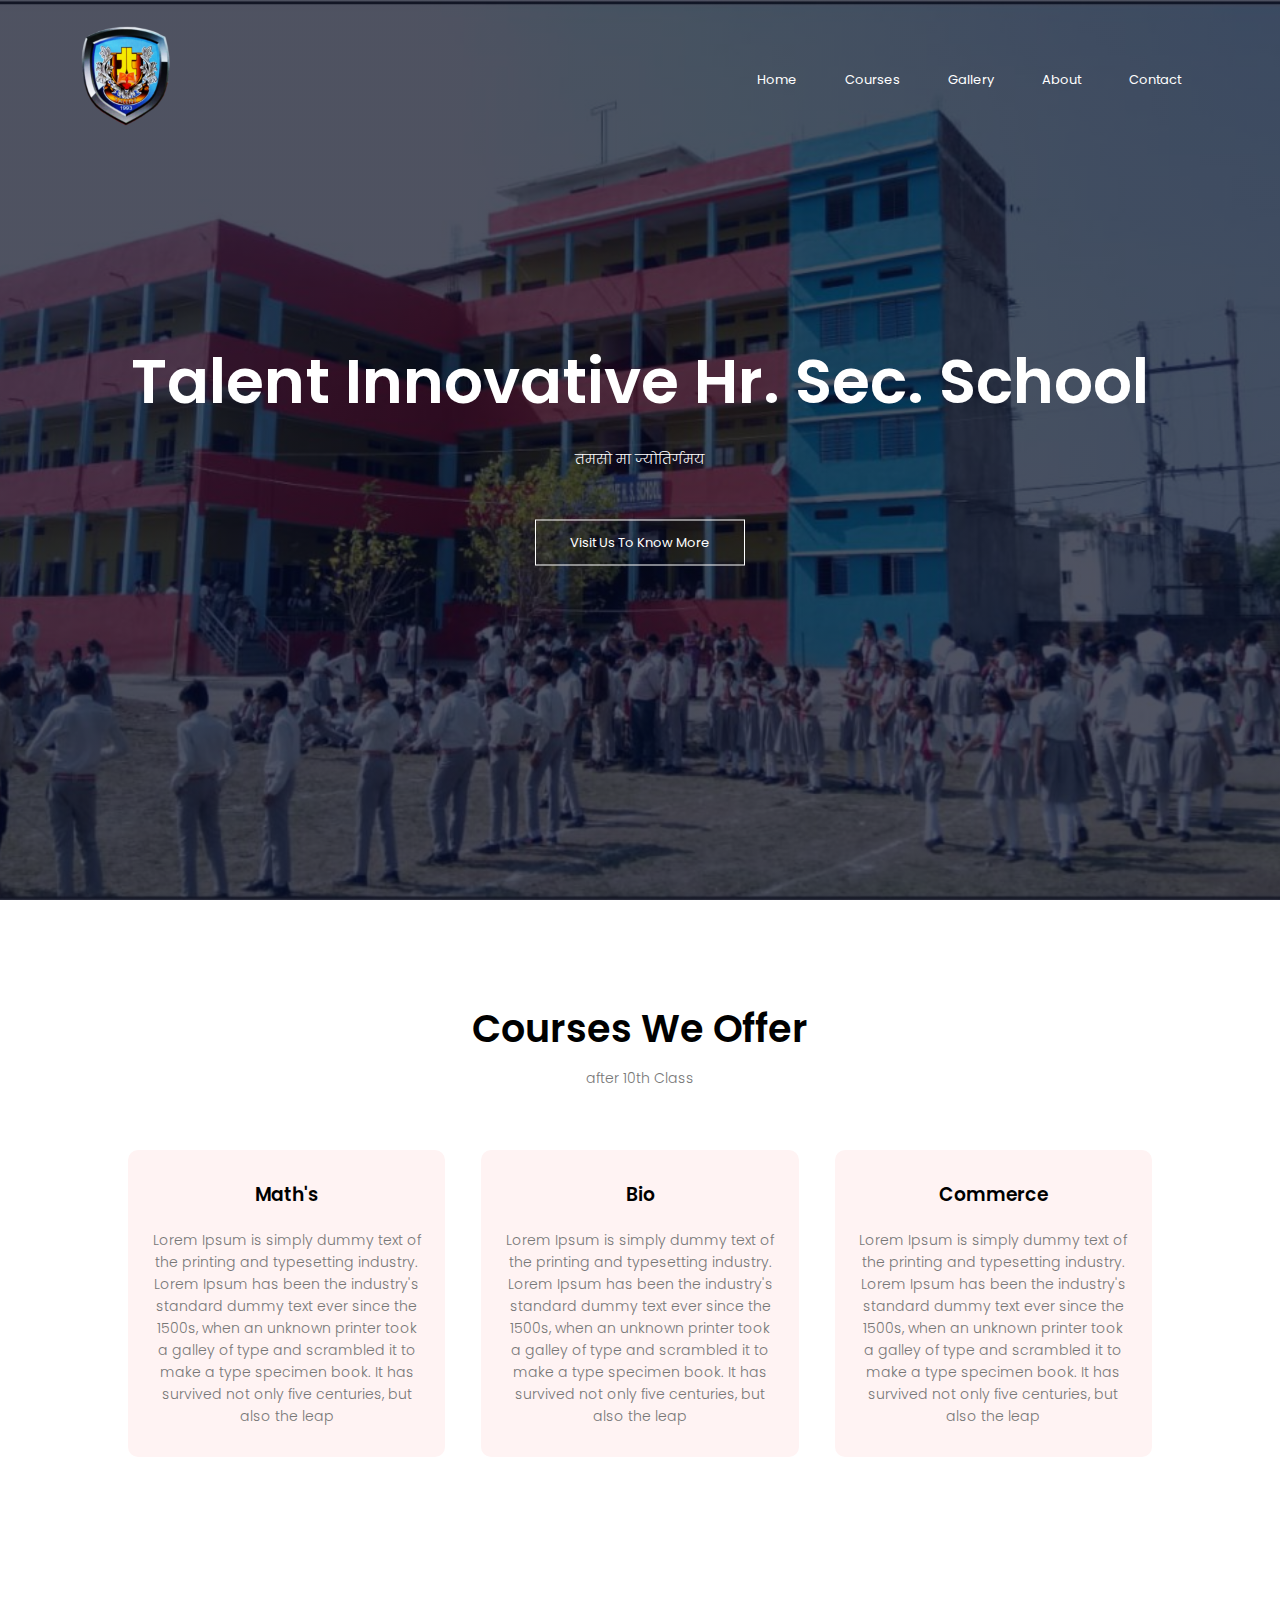
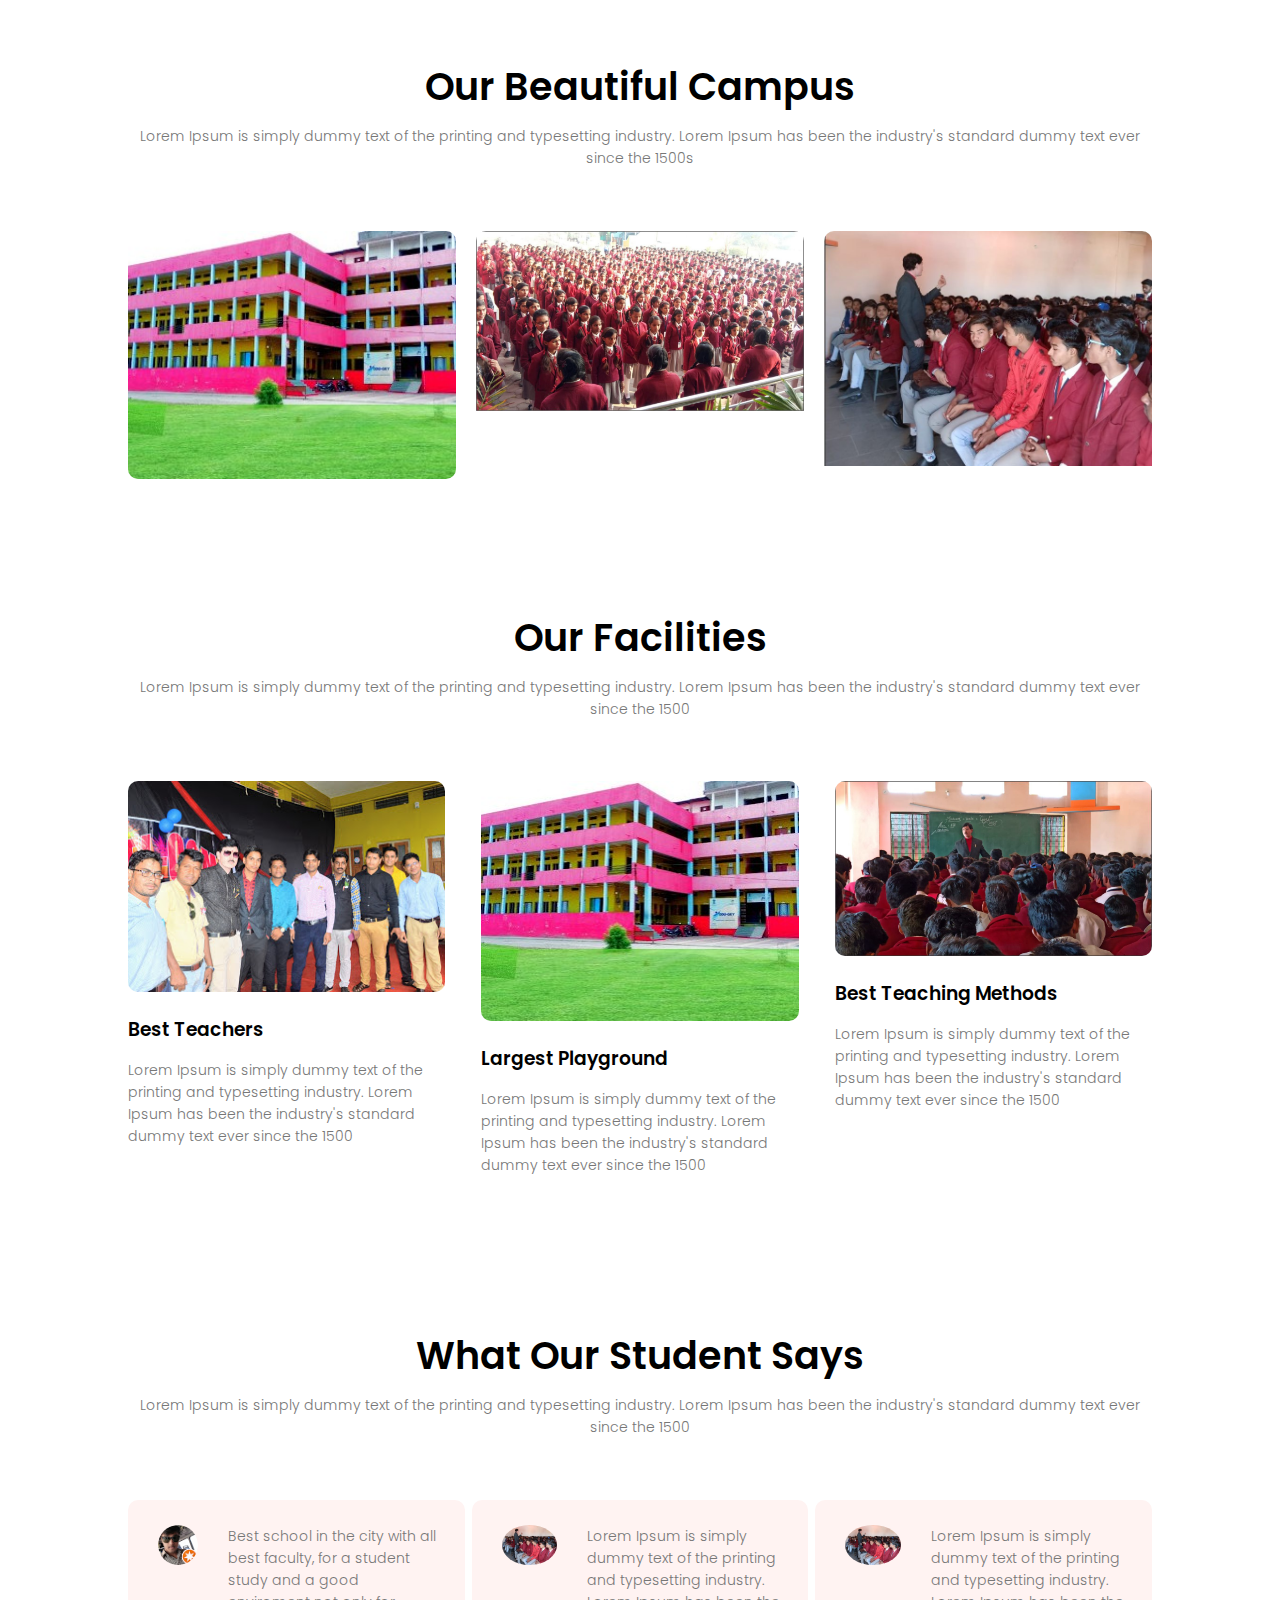
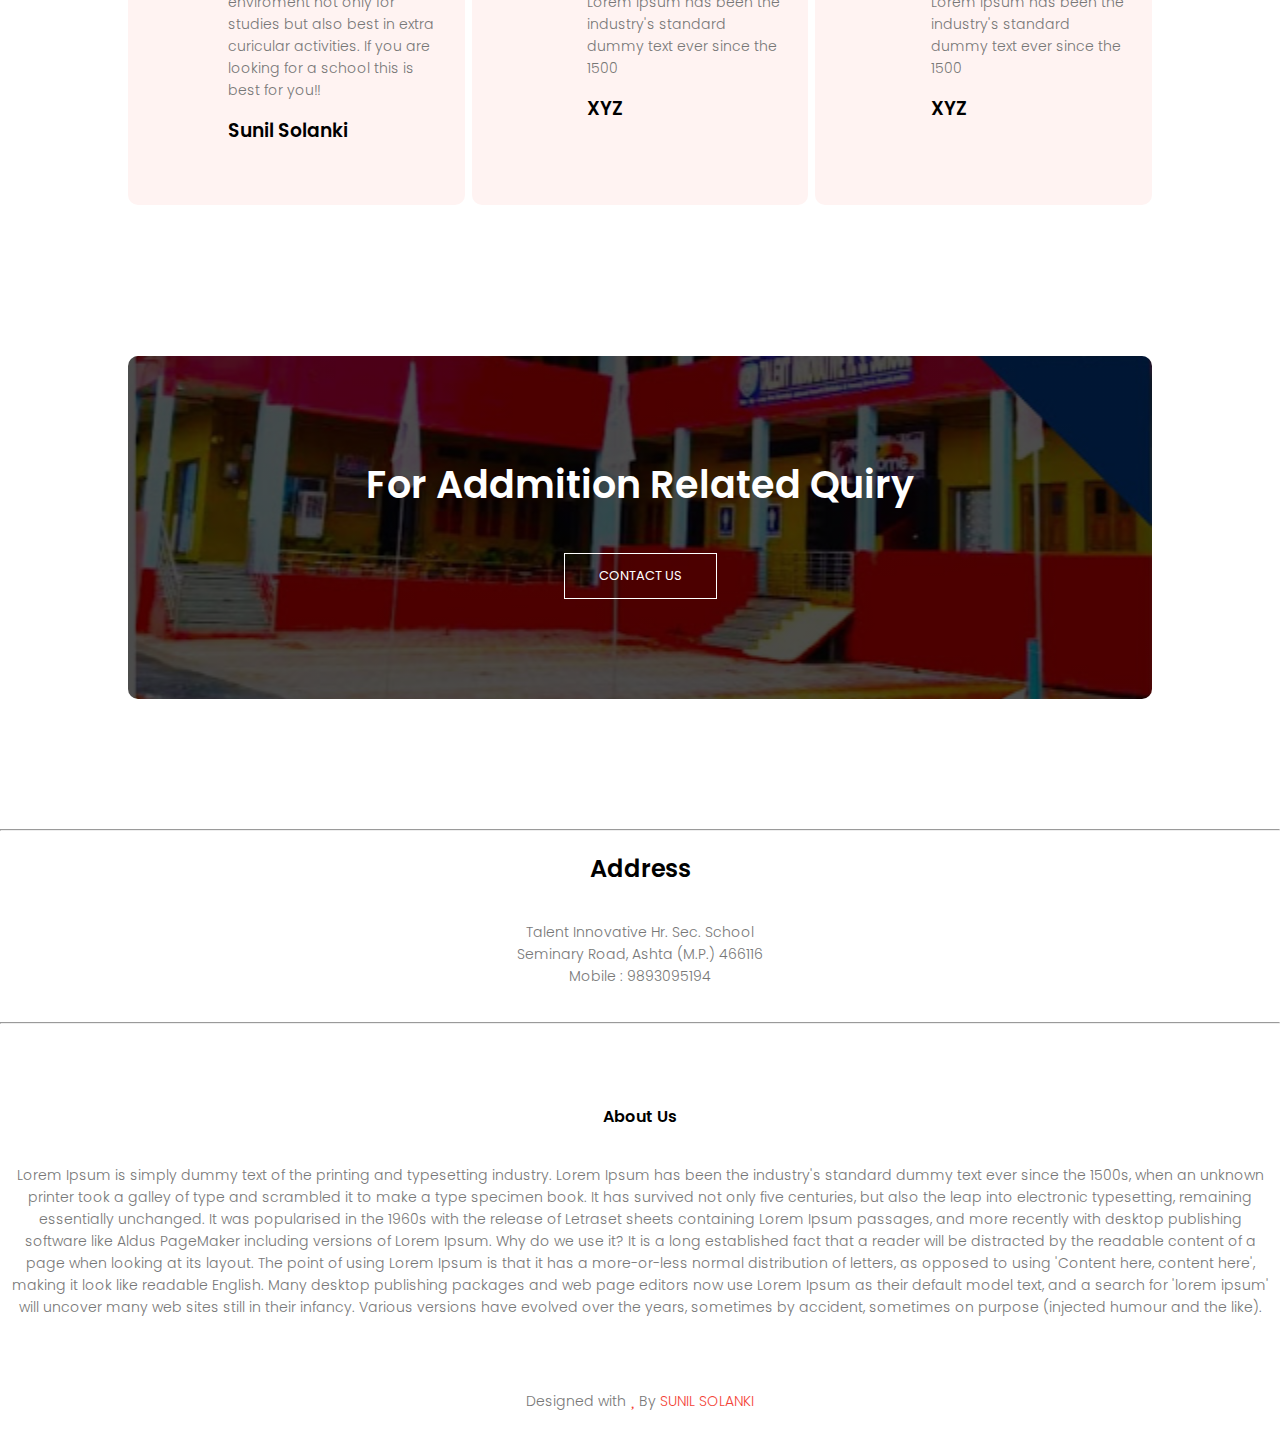
==== index.html @ 67015ef0 "Update index.html" ====
<!DOCTYPE html>
<!DOCTYPE html>
<html>
<head>
	<meta name="viewport" content="width=device-width, initial-scale=1.0">
	<title>Talent Innovative Hr. Sec. School</title>
	<link rel = "icon" href="talentlogo1.png" type = "image/x-icon">
	<link rel="stylesheet" type="text/css" href="talentstyle.css">
	<link rel="preconnect" href="https://fonts.googleapis.com">
<link rel="preconnect" href="https://fonts.gstatic.com" crossorigin>
<link href="https://fonts.googleapis.com/css2?family=Poppins:wght@700&display=swap" rel="stylesheet">
<link rel = "stylesheet" href="/css/all.css">
</head>
<body>
<section  class="header">
	<nav>
		<a href="https://sunilsolankiji.github.io/talentinnovativeschool/"><img src="talentlogo1.png"></a>
		<div class="nav-links" id="navLinks">
			<i class="fas fa-times" onclick="hidemenu()"></i>
			<ul>
				<li><a href="#home">Home</a></li>
				<li><a href="#course">Courses</a></li>
				<li><a href="#gallery">Gallery</a></li>
				<li><a href="#about">About</a></li>
				<li><a href="#contact">Contact</a></li>
			</ul>
			
		</div>
		<i class="fas fa-bars" onclick="showmenu()"></i>
	</nav>

<div class="school-name">
	<h1>Talent Innovative Hr. Sec. School</h1>
	<p>तमसो मा ज्योतिर्गमय</p>
	<a href="" class="visit-btn">Visit Us To Know More</a>
</div>
	
</section>

<!------------------ Course ---------------------------------->

<section class="course">
	<h1>Courses We Offer</h1>
	<p>after 10th Class</p>
<div class="row">
	<div class="course-col">
		<h3>Math's</h3>
		<p>Lorem Ipsum is simply dummy text of the printing and typesetting industry. Lorem Ipsum has been the industry's standard dummy text ever since the 1500s, when an unknown printer took a galley of type and scrambled it to make a type specimen book. It has survived not only five centuries, but also the leap</p>
	</div>
	<div class="course-col">
		<h3>Bio</h3>
		<p>Lorem Ipsum is simply dummy text of the printing and typesetting industry. Lorem Ipsum has been the industry's standard dummy text ever since the 1500s, when an unknown printer took a galley of type and scrambled it to make a type specimen book. It has survived not only five centuries, but also the leap</p>
	</div>
	<div class="course-col">
		<h3>Commerce</h3>
		<p>Lorem Ipsum is simply dummy text of the printing and typesetting industry. Lorem Ipsum has been the industry's standard dummy text ever since the 1500s, when an unknown printer took a galley of type and scrambled it to make a type specimen book. It has survived not only five centuries, but also the leap</p>
	</div>
</div>



</section>
<!----------------------------Campus----------------------------->
<section class="campus">
	<h1>Our Beautiful Campus</h1>
	<p>Lorem Ipsum is simply dummy text of the printing and typesetting industry. Lorem Ipsum has been the industry's standard dummy text ever since the 1500s</p>
	<div class="row">
		<div class="campus-col">
			<img src="images/campus3.jpg">
			<div class="imglayer">
				<h3>Our Campus</h3>
			</div>
		</div>
		<div class="campus-col">
			<img src="images/assembly.jpg">
			<div class="imglayer">
				<h3>Assembly Area</h3>
			</div>
		</div>
		<div class="campus-col">
			<img src="images/classrooms1.jpg">
			<div class="imglayer">
				<h3>Larger Classrooms</h3>
			</div>
		</div>
	</div>
</section>

<!--------------------------------facilities----------------------------->

<section class="facilities">
	<h1>Our Facilities</h1>
	<p>Lorem Ipsum is simply dummy text of the printing and typesetting industry. Lorem Ipsum has been the industry's standard dummy text ever since the 1500</p>
</div>
<div class="row">
	<div class="facilities-col">
			<img src="images/faculty.jpg">
			<h3>Best Teachers</h3>
	<p>Lorem Ipsum is simply dummy text of the printing and typesetting industry. Lorem Ipsum has been the industry's standard dummy text ever since the 1500</p>
	</div>
	<div class="facilities-col">
			<img src="images/campus3.jpg">
			<h3>Largest Playground</h3>
	<p>Lorem Ipsum is simply dummy text of the printing and typesetting industry. Lorem Ipsum has been the industry's standard dummy text ever since the 1500</p>
	</div>		
	<div class="facilities-col">
			<img src="images/class.jpg">
			<h3>Best Teaching Methods</h3>
	<p>Lorem Ipsum is simply dummy text of the printing and typesetting industry. Lorem Ipsum has been the industry's standard dummy text ever since the 1500</p>
	</div>				
	</div>
</section>

<!----------------------------news coverage------------------------------->

<section class="news">
	<h1>What Our Student Says</h1>
	<p>Lorem Ipsum is simply dummy text of the printing and typesetting industry. Lorem Ipsum has been the industry's standard dummy text ever since the 1500</p>
	<div class="row">
		<div class="news-col">
			<img src="images/sunilimg.png">
        	<div>
        	<p>Best school in the city with all best faculty, for a student study and a good enviroment not only for studies but also best in extra curicular activities. If you are looking for a school this is best for you!!</p>
	        <h3>Sunil Solanki</h3>
	        <i class="fas fa-star"></i>
	        <i class="fas fa-star"></i>
	        <i class="fas fa-star"></i>
	        <i class="fas fa-star"></i>
	        <i class="fas fa-star"></i>
	    </div>
		</div>
		<div class="news-col">
			<img src="images/classrooms1.jpg">
        	<div>
        	<p>Lorem Ipsum is simply dummy text of the printing and typesetting industry. Lorem Ipsum has been the industry's standard dummy text ever since the 1500</p>
	        <h3>XYZ</h3>
	        <i class="fas fa-star"></i>
	        <i class="fas fa-star"></i>
	        <i class="fas fa-star"></i>
	        <i class="fas fa-star"></i>
	        <i class="fas fa-star-half-alt"></i>
	    </div>
	    </div>
	    <div class="news-col">
			<img src="images/classrooms1.jpg">
        	<div>
        	<p>Lorem Ipsum is simply dummy text of the printing and typesetting industry. Lorem Ipsum has been the industry's standard dummy text ever since the 1500</p>
	        <h3>XYZ</h3>
	        <i class="fas fa-star"></i>
	        <i class="fas fa-star"></i>
	        <i class="fas fa-star"></i>
	        <i class="fas fa-star"></i>
	        <i class="far fa-star"></i>
	    </div>
	    </div>
    </div>
	
</section>
<!--------------------quiry------------------------>

<section class="quiry">

	<h1>For Addmition Related Quiry</h1>
	<a href="#contact" class="visit-btn">CONTACT US</a>
	
</section>
<section class="Address">
	<hr>
	<h2>Address</h2>
	<p>Talent Innovative Hr. Sec. School <br>Seminary Road, Ashta (M.P.) 466116<br>Mobile : 9893095194 </p>
	<hr>
</section>
<!----------------------------Footer------------------------>
<section class="footer">
	<h4>About Us</h4>
	<p>Lorem Ipsum is simply dummy text of the printing and typesetting industry. Lorem Ipsum has been the industry's standard dummy text ever since the 1500s, when an unknown printer took a galley of type and scrambled it to make a type specimen book. It has survived not only five centuries, but also the leap into electronic typesetting, remaining essentially unchanged. It was popularised in the 1960s with the release of Letraset sheets containing Lorem Ipsum passages, and more recently with desktop publishing software like Aldus PageMaker including versions of Lorem Ipsum.

Why do we use it?
It is a long established fact that a reader will be distracted by the readable content of a page when looking at its layout. The point of using Lorem Ipsum is that it has a more-or-less normal distribution of letters, as opposed to using 'Content here, content here', making it look like readable English. Many desktop publishing packages and web page editors now use Lorem Ipsum as their default model text, and a search for 'lorem ipsum' will uncover many web sites still in their infancy. Various versions have evolved over the years, sometimes by accident, sometimes on purpose (injected humour and the like).

</p>
<div class="icons">
	<a href="https://www.facebook.com/pg/Talent-innovative-HSS-ASHTA-721101034933316/community/?ref=page_internal" target="_blank"><i class="fab fa-facebook"></i></a>
	<a href="mailto:talentinnovativeschool@gmail.com" target="_blank"><i class="fas fa-envelope"></i></a>
    <a href="https://www.instagram.com/talentashta/" target="_blank"><i class="fab fa-instagram"></i></a>
	<a href="" target="_blank"><i class="fab fa-twitter"></i></a>
	<a href=""target="_blank"><i class="fab fa-linkedin"></i></a>
</div>
<p>Designed with <i class="fas fa-heart"></i> By<a href="https://www.instagram.com/sunilsolankijii/" class="programmer"> SUNIL SOLANKI</a></p>
	
</section>

 <!-----------------JavaScript for menu--------------------------->
<script>
	var navLinks = document.getElementById('navLinks');
	function showmenu(){
		navLinks.style.right="0";
	}
	function hidemenu(){
		navLinks.style.right="-200px";
	}
</script>



</body>
</html>
---- talentstyle.css ----
*{
	margin: 0;
	padding: 0;
	font-family: 'Poppins', sans-serif;
}
.header{
	min-height: 100vh;
	width: 100%;
	background-image: linear-gradient(rgba(4,9,30,0.7),rgba(4,9,30,0.7)),url(images/talentbackground2.jpg);
    background-position: center;
	background-size: cover;
	position: relative;
}
nav{
	display: flex;
	padding: 2% 6%;
	justify-content: space-between;
	align-items: center;
}
nav img{
	width: 100px;
}
.nav-links{
	flex: 1;
	text-align: right;
}
.nav-links ul li{
	list-style: none;
	display: inline-block;
	padding: 8px 22px;
	position: relative;
}
.nav-links ul li a{
	color: #fff;
	text-decoration: none;
	font-size: 13px;
}
.nav-links ul li::after{
	content: '';
	width: 0%;
	height: 2px;
	background: #e01f53;
	display: block;
	margin: auto;
	transition: 0.5s;
}
.nav-links ul li:hover::after{
	width: 100%;
}
.school-name{
	width: 90%;
	color: #fff;
	position: absolute;
	top: 50%;
	left: 50%;
	transform: translate(-50%,-50%);
	text-align: center;
}
.school-name h1{
	font-size: 62px;
}
.school-name p{
	margin: 10px 0 40px;
	font-size: 14px;
	color: #fff;
}
.visit-btn{
	display: inline-block;
	text-decoration: none;
	color: #fff;
	border: 1px solid #fff;
	padding: 12px 34px;
	font-size: 13px;
	background: transparent;
	position: relative;
	cursor: pointer;
}
.visit-btn:hover{
	border: 1px solid #e01f53;
	background: #e01f53;
	transition: 1s;
}
nav .fas{
	display: none;
}
@media(max-width: 700px){
	.school-name h1{
		font-size: 20px;
	}

	nav{
	display: flex;
	padding: % 3%;
	justify-content: space-between;
	align-items: center;
}
	.nav-links ul li{
		display: block;
	}
	.nav-links{
		position: absolute;
		background: #e01f53;
		height: 100vh;
		width: 200px;
		top: 0;
		right: -200px;
		text-align: left;
		z-index: 2;
		transition: 1s;
	}
	nav .fas{
		display: block;
		color: #fff;
		margin: 10px;
		font-size: 22px;
		cursor: pointer;
	}
}
/*<-----------------------------------Courses------------------------------------------->*/
.course{
	width: 80%;
	margin: auto;
	text-align: center;
	padding: 100px;
}
h1{
	font-size: 38px;
	font-weight: 600;
}
p{
	color: #777;
	font-size: 14px;
	font-weight: 300;
	line-height: 22px;
	padding: 10px;
}
.row{
	margin-top: 5%;
	display: flex;
	justify-content: space-between;
}
.course-col{
	flex-basis: 31%;
	background: #fff3f3;
	border-radius: 10px;
	margin-bottom: 5%;
	padding: 20px 12px;
	box-sizing: border-box;
	transition: 0.5s;
}
h3{
	text-align: center;
	font-weight: 600;
	margin: 10px 0;
}
.course-col:hover{
	box-shadow: 0 0 20px 0px rgba(0,0,0,0.2);
}

@media(max-width: 700px){
	.row{
		flex-direction: column;
	}
}

/*<!-----------------------campus---------------------------->*/

.campus{
	width: 80%;
	margin: auto;
	text-align: center;
	padding-top: 50px;
}
.campus-col{
	flex-basis: 32%;
	border-radius: 10px;
	margin-bottom: 30px;
	position: relative;
	overflow: hidden;
}
.campus-col img{
	width: 100%;
	display: block;
}
.imglayer{
	background: transparent;
	height: 100%;
	width: 100%;
	position: absolute;
	top: 0;
	left: 0;
	transition: 0.5s;
}
.imglayer:hover{
	background: rgba(226, 0, 0, 0.7);
}
.imglayer h3{
	width: 100%;
	font-weight: 500;
	color: #fff;
	font-size: 26px;
	bottom: 0;
	left: 50%;
	transform: translateX(-50%);
	position: absolute;
	opacity: 0;
	transition: 0.5s;
}
.imglayer:hover h3{
	bottom: 49%;
	opacity: 1;
}
/*<!------------------------------------facilities-------------------------------------->*/
.facilities{
	width: 80%;
	text-align: center;
	margin: auto;
	padding-top: 100px;
}
.facilities-col{
	flex-basis: 31%;
	border-radius: 10px;
	margin-bottom: 5%;
	text-align: left;
}
.facilities-col img{
	width: 100%;
	border-radius: 10px;
}
.facilities-col p{
	padding: 0;
}
.facilities-col h3{
	margin-top: 16px;
	margin-bottom: 15px;
	text-align: left;
}
/*<!-------------------------News coverage-------------------------------->*/
.news{
	width: 80%;
	margin: auto;
	padding-top: 100px;
	text-align: center;
}
.news-col{
	flex-basis: 28%;
	border-radius: 10px;
	margin-bottom: 5%;
	text-align: left;
	background: #fff3f2;
	padding: 25px;
	cursor: pointer;
	display: flex;
}
.news-col img{
	height: 40px;
	margin-left: 5px;
	margin-right: 30px;
	border-radius: 50%;
}
.news-col p{
	padding: 0;
}
.news-col h3{
	margin-top: 15px;
	text-align: left;
}
.news-col .fas{
	color: #f44336;
}
.news-col .far{
	color: #f44336;
}
@media(max-width: 700px){
	.news-col img{
	margin-left: 0px;
	margin-right: 15px;
}	
}
/*-------------------------------------Quiry---------------------------------------------*/
.quiry{
	margin: 100px auto;
	width: 80%;
	background-image: linear-gradient(rgba(0,0,0,0.7),rgba(0,0,0,0.7)),url(images/download.jpg);
	background-position: center;
	background-size: cover;
	border-radius: 10px;
	text-align: center;
	padding: 100px 0;
}
.quiry h1{
	color: #fff;
	margin-bottom: 40px;
	padding: 0;
}
@media(max-width: 700px){
	.quiry h1{
		font-size: 24px;
	}
}
/*-------------------------------------------Address-------------------------------------------------*/
.Address{
	width: 100%;
	text-align: center;
	padding: 30px 0;
}
.Address h2{
	margin-bottom: 25px;
	margin-top: 20px;
	font-weight: 600;
}
.Address p{
	margin-bottom: 25px;
}
/*------------------------------------------footer---------------------------------------------*/

.footer{
	width: 100%;
	text-align: center;
	padding: 30px 0;
}
.footer h4{
	margin-bottom: 25px;
	margin-top: 20px;
	font-weight: 600;
}
.icons .fab{
	color: black;
	margin: 0 13px;
	cursor: pointer;
	padding: 18px 0;
	transition: 0.2s;
}
.icons .fab:hover{
	color: blue;
	font-size: 20px;
}
.icons .fas{
	color: black;
	margin: 0 13px;
	cursor: pointer;
	padding: 18px 0;
	transition: 0.2s;
}
.icons .fas:hover{
	color: red;
	font-size: 20px;
}
.fa-heart{
	color: #f44336;
}
.programmer{
	color: #f44336;
	text-decoration: none;
}
.programmer:hover{
	cursor: pointer;
	cursor: pointer;
	text-decoration: underline;
}
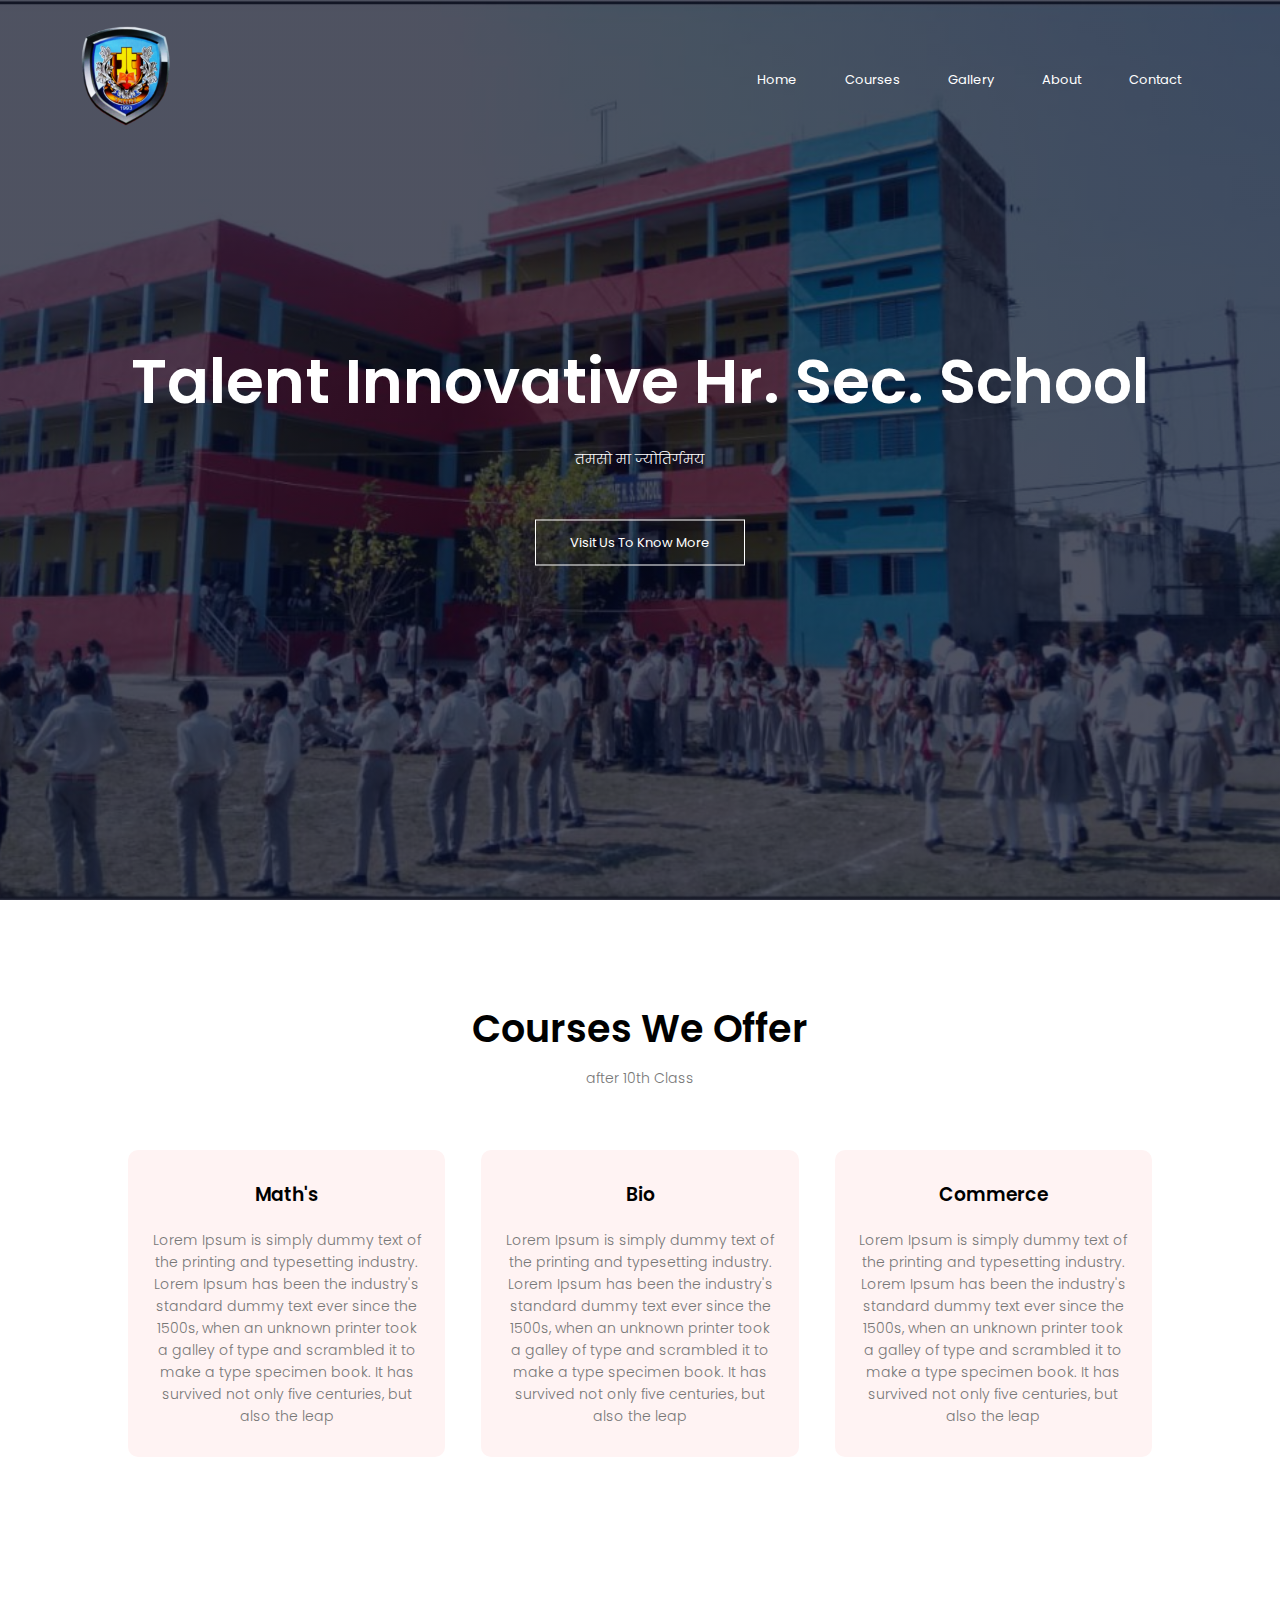
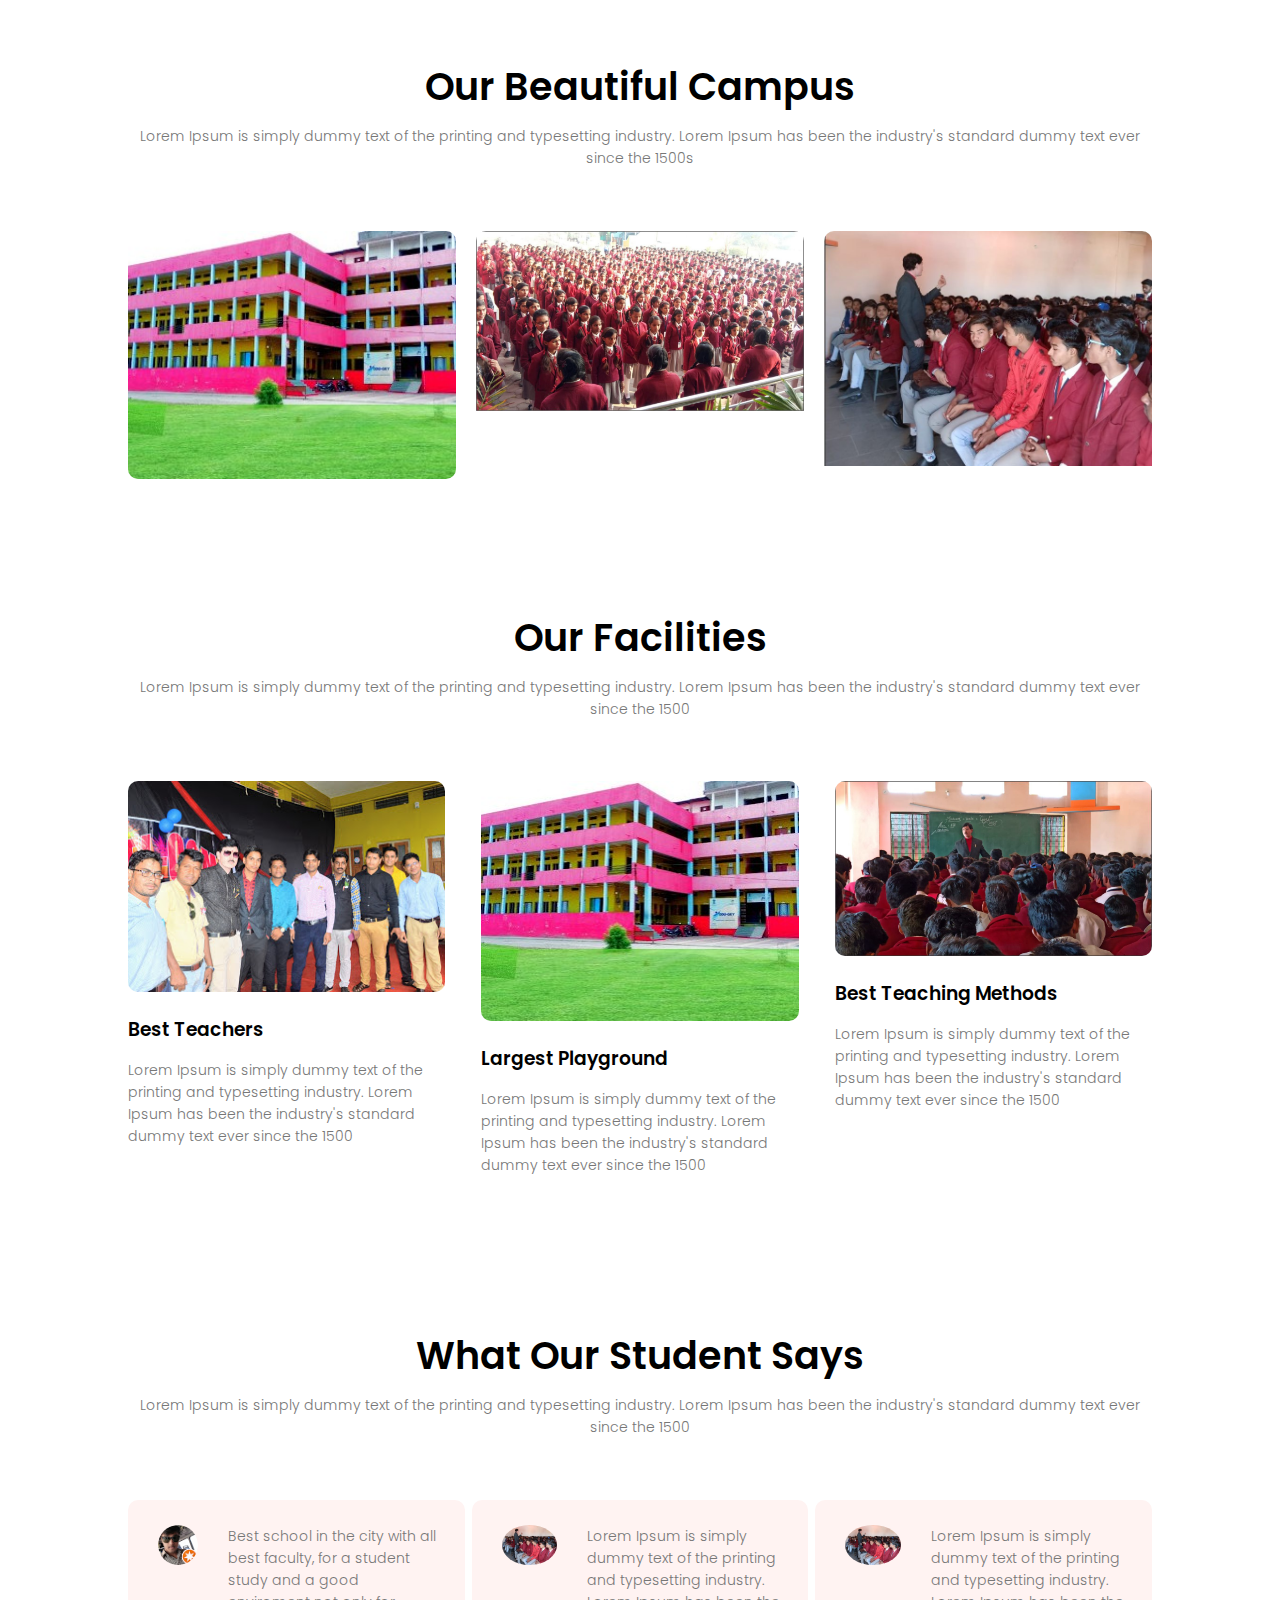
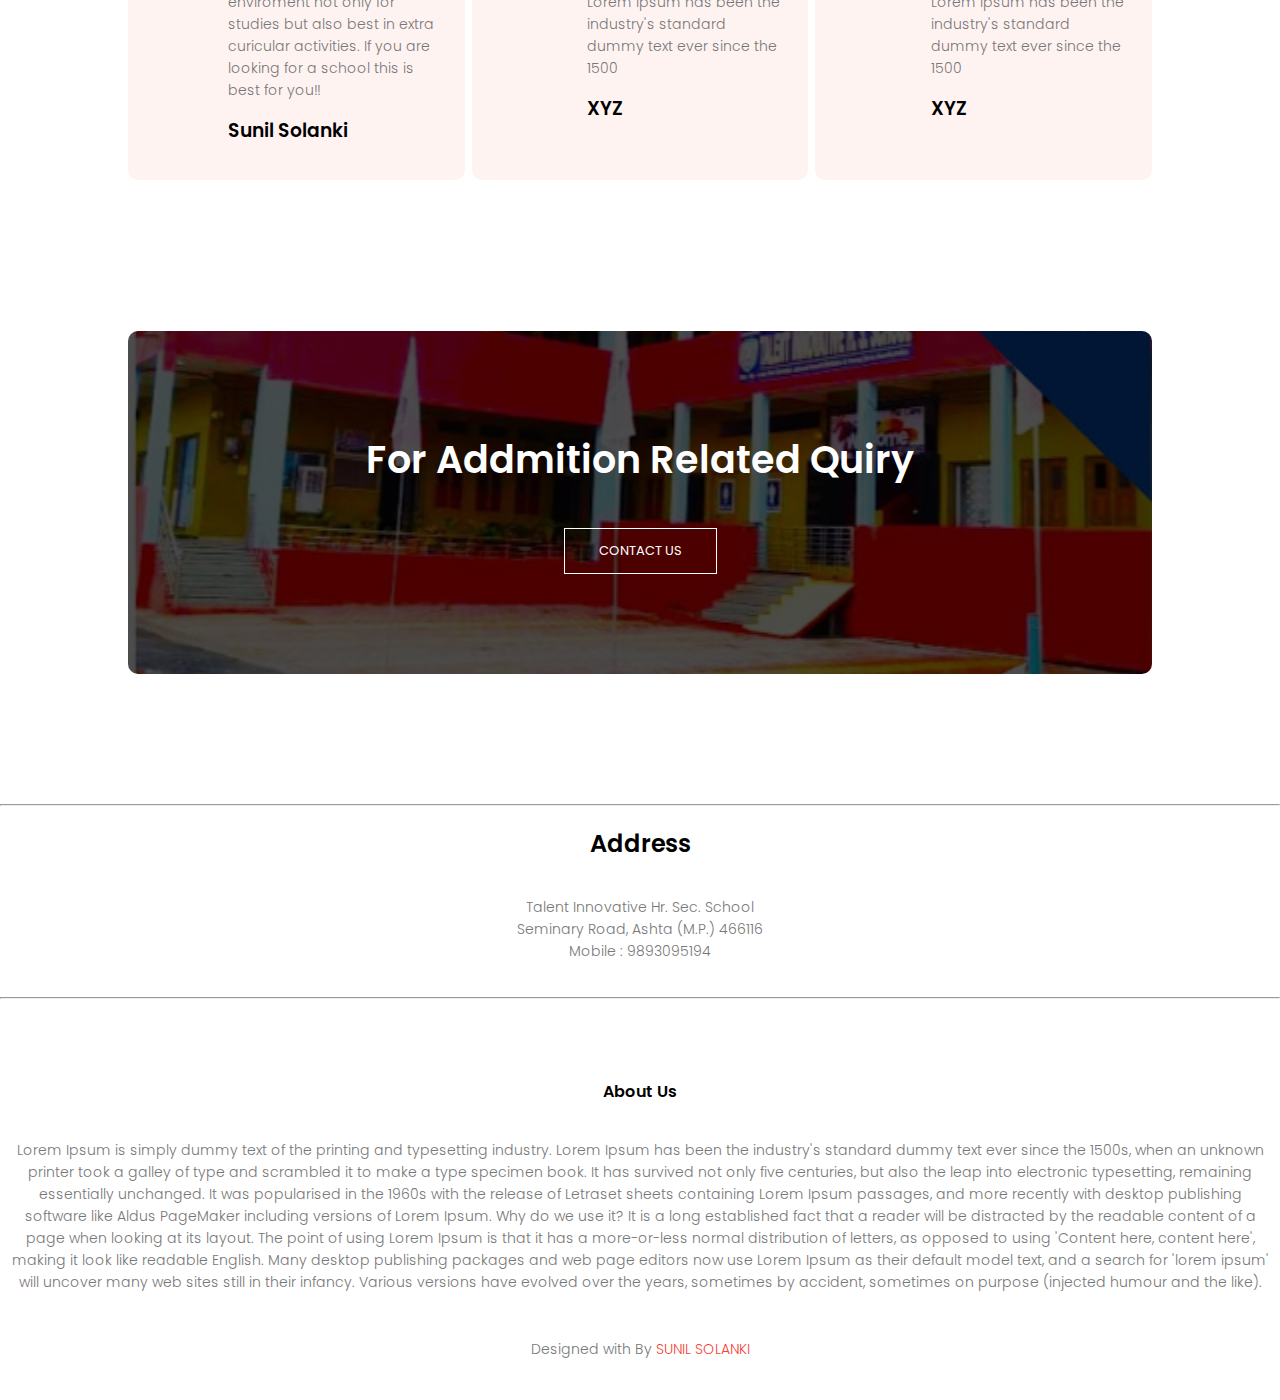
==== commit db8ded64: "Update index.html" ====
--- a/index.html
+++ b/index.html
@@ -9,7 +9,7 @@
 	<link rel="preconnect" href="https://fonts.googleapis.com">
 <link rel="preconnect" href="https://fonts.gstatic.com" crossorigin>
 <link href="https://fonts.googleapis.com/css2?family=Poppins:wght@700&display=swap" rel="stylesheet">
-<link rel = "stylesheet" href="/css/all.css">
+ <link rel="stylesheet" href="https://use.fontawesome.com/releases/v5.6.3/css/all.css" integrity="sha384-UHRtZLI+pbxtHCWp1t77Bi1L4ZtiqrqD80Kn4Z8NTSRyMA2Fd33n5dQ8lWUE00s/" crossorigin="anonymous">
 </head>
 <body>
 <section  class="header">
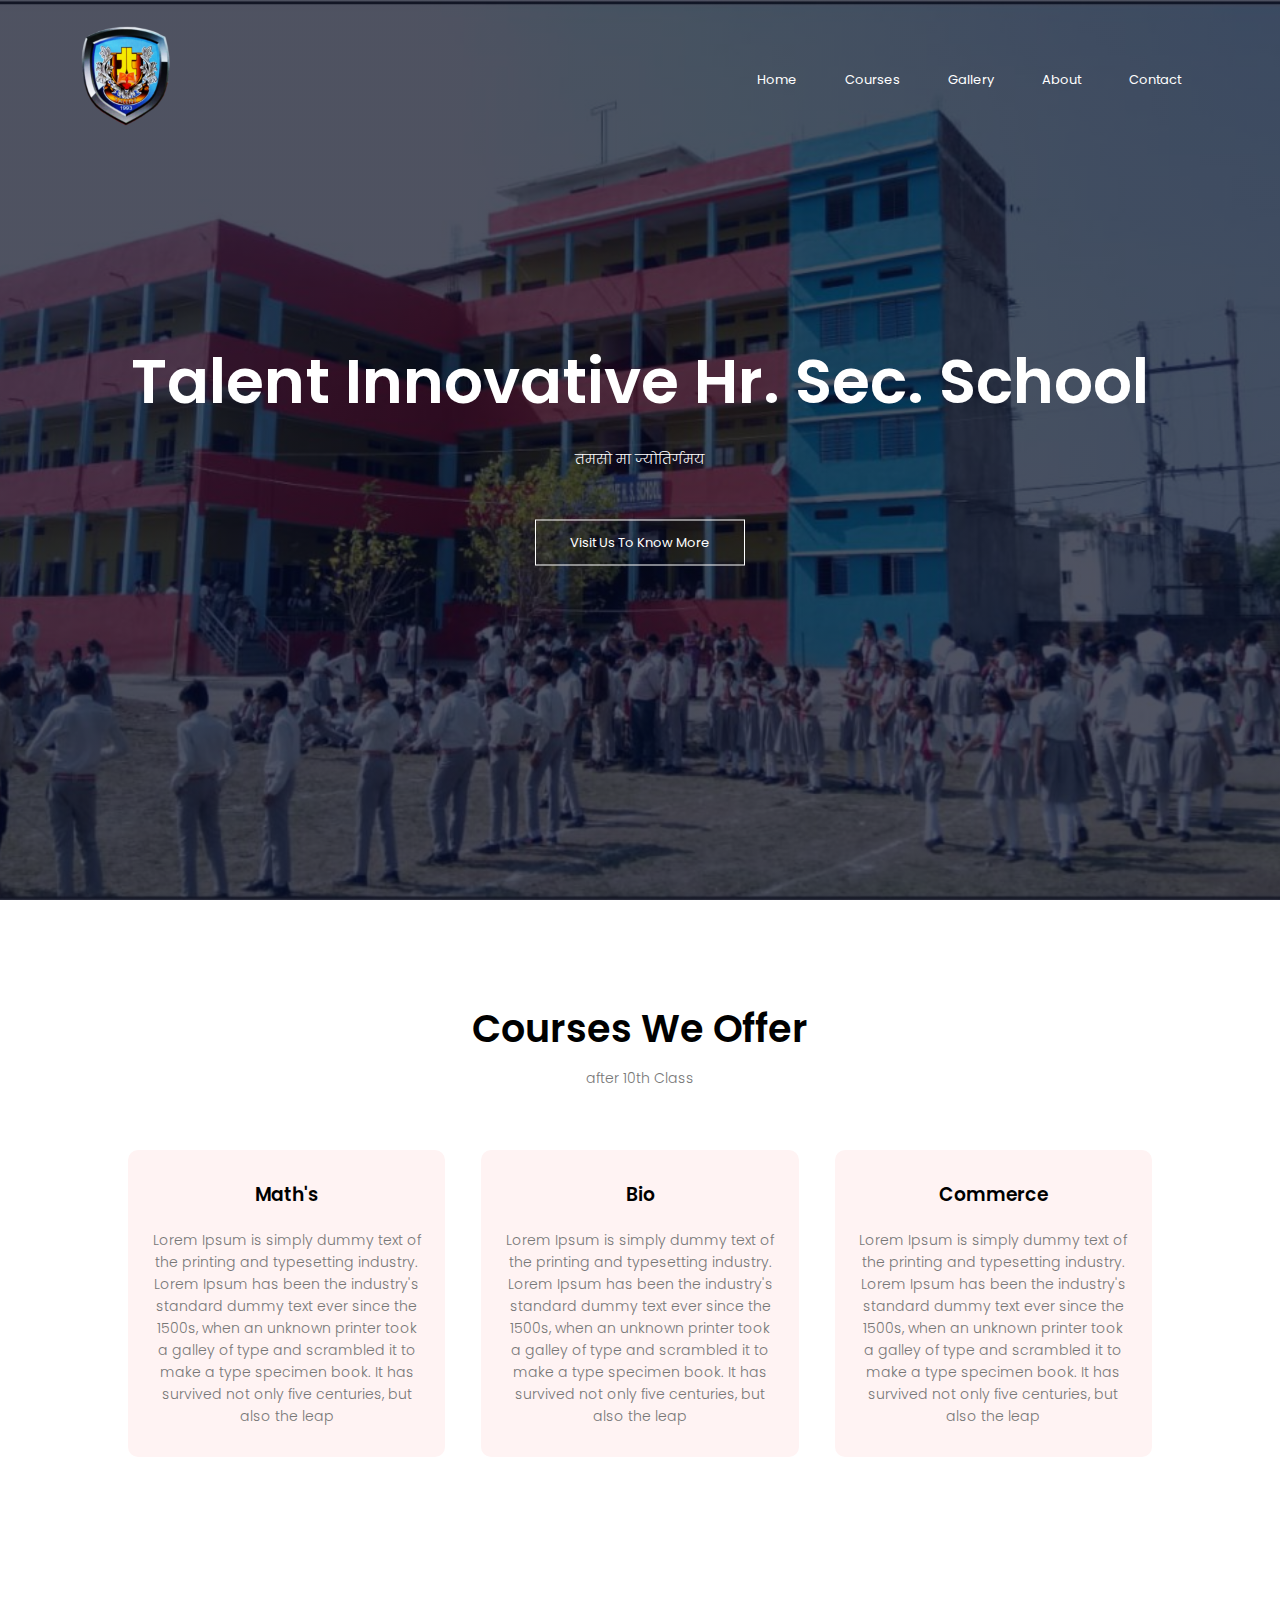
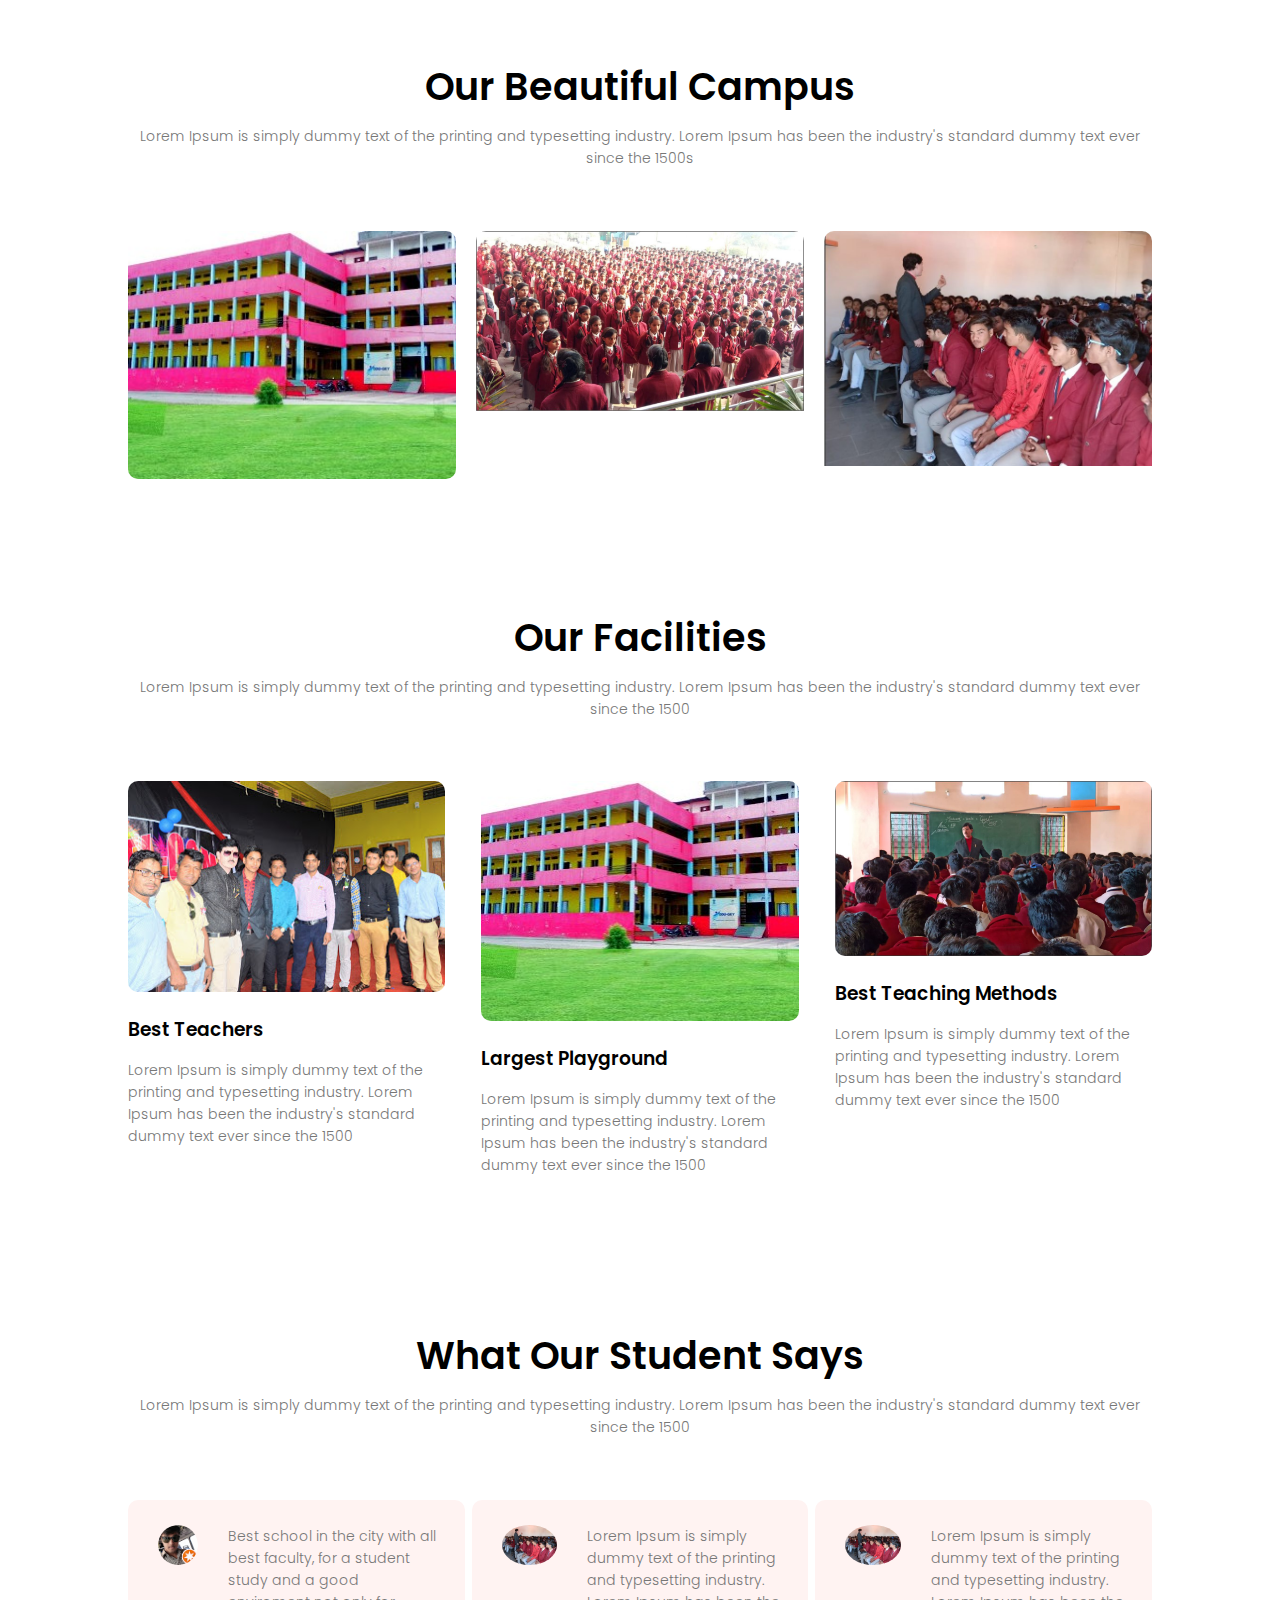
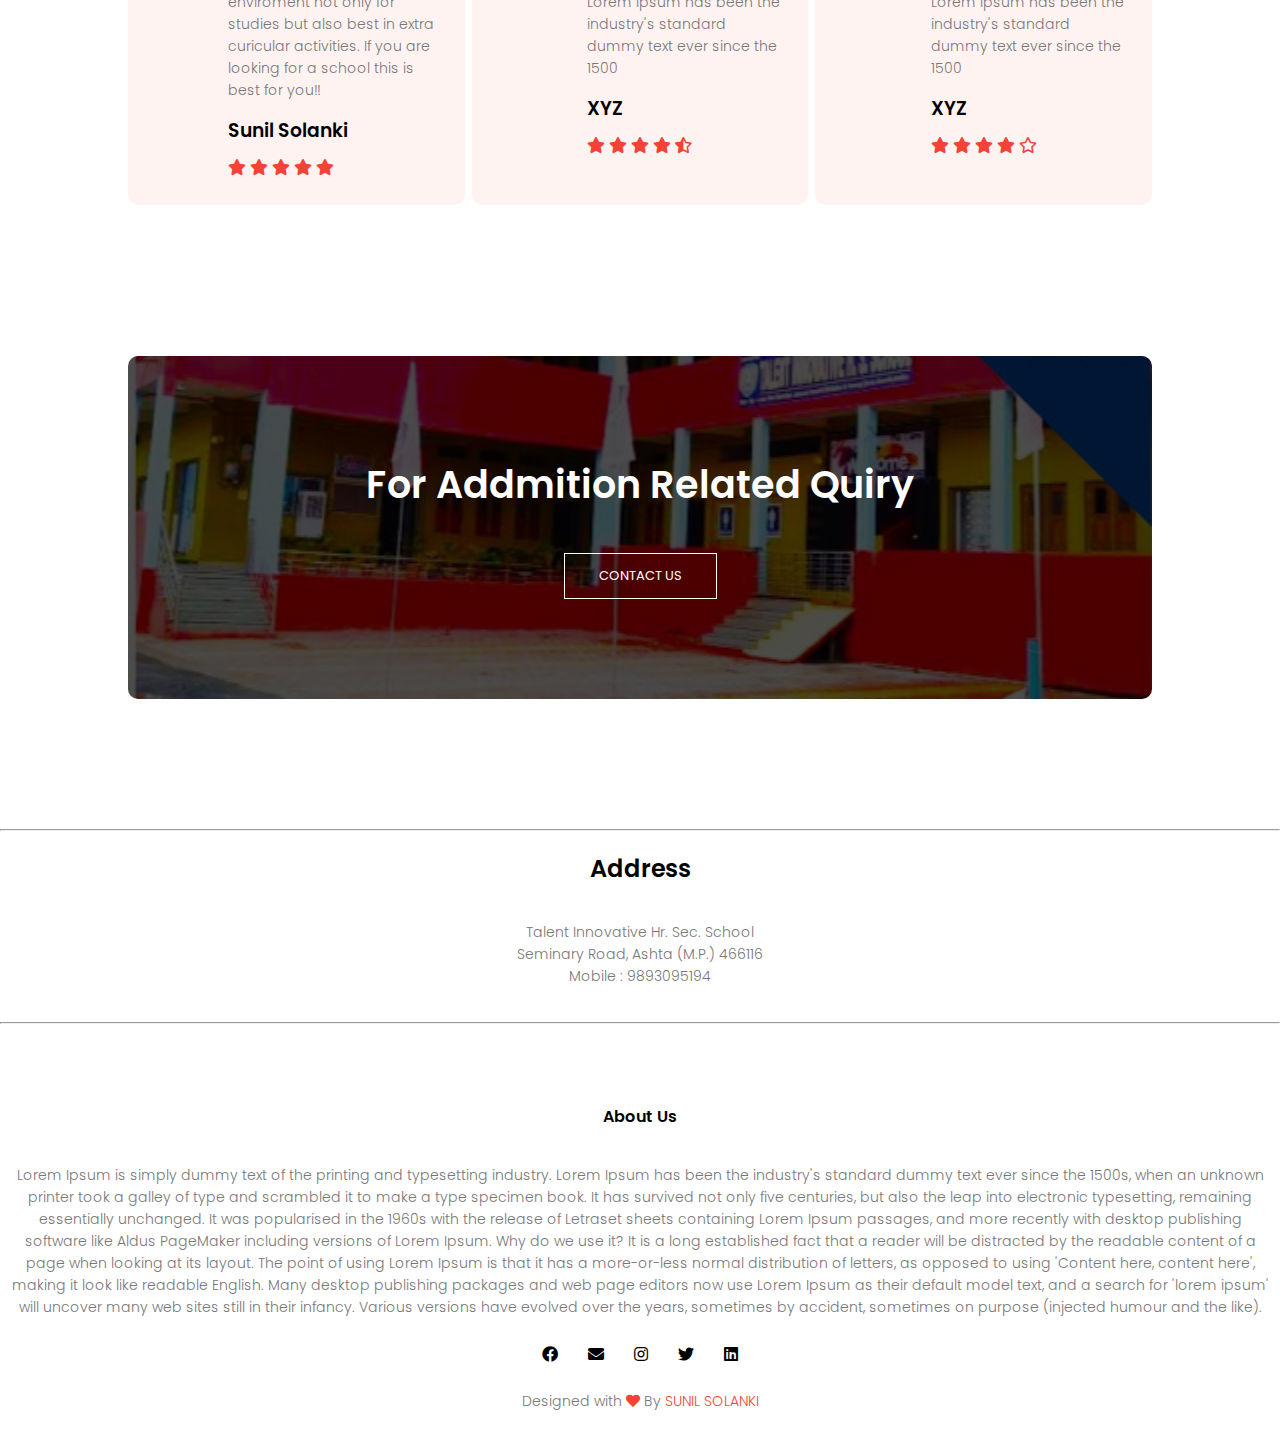
==== commit 5263477d: "Update index.html" ====
--- a/index.html
+++ b/index.html
@@ -9,7 +9,7 @@
 	<link rel="preconnect" href="https://fonts.googleapis.com">
 <link rel="preconnect" href="https://fonts.gstatic.com" crossorigin>
 <link href="https://fonts.googleapis.com/css2?family=Poppins:wght@700&display=swap" rel="stylesheet">
- <link rel="stylesheet" href="https://use.fontawesome.com/releases/v5.6.3/css/all.css" integrity="sha384-UHRtZLI+pbxtHCWp1t77Bi1L4ZtiqrqD80Kn4Z8NTSRyMA2Fd33n5dQ8lWUE00s/" crossorigin="anonymous">
+ <link rel="stylesheet" href="https://use.fontawesome.com/releases/v5.6.3/css/all.css">
 </head>
 <body>
 <section  class="header">
